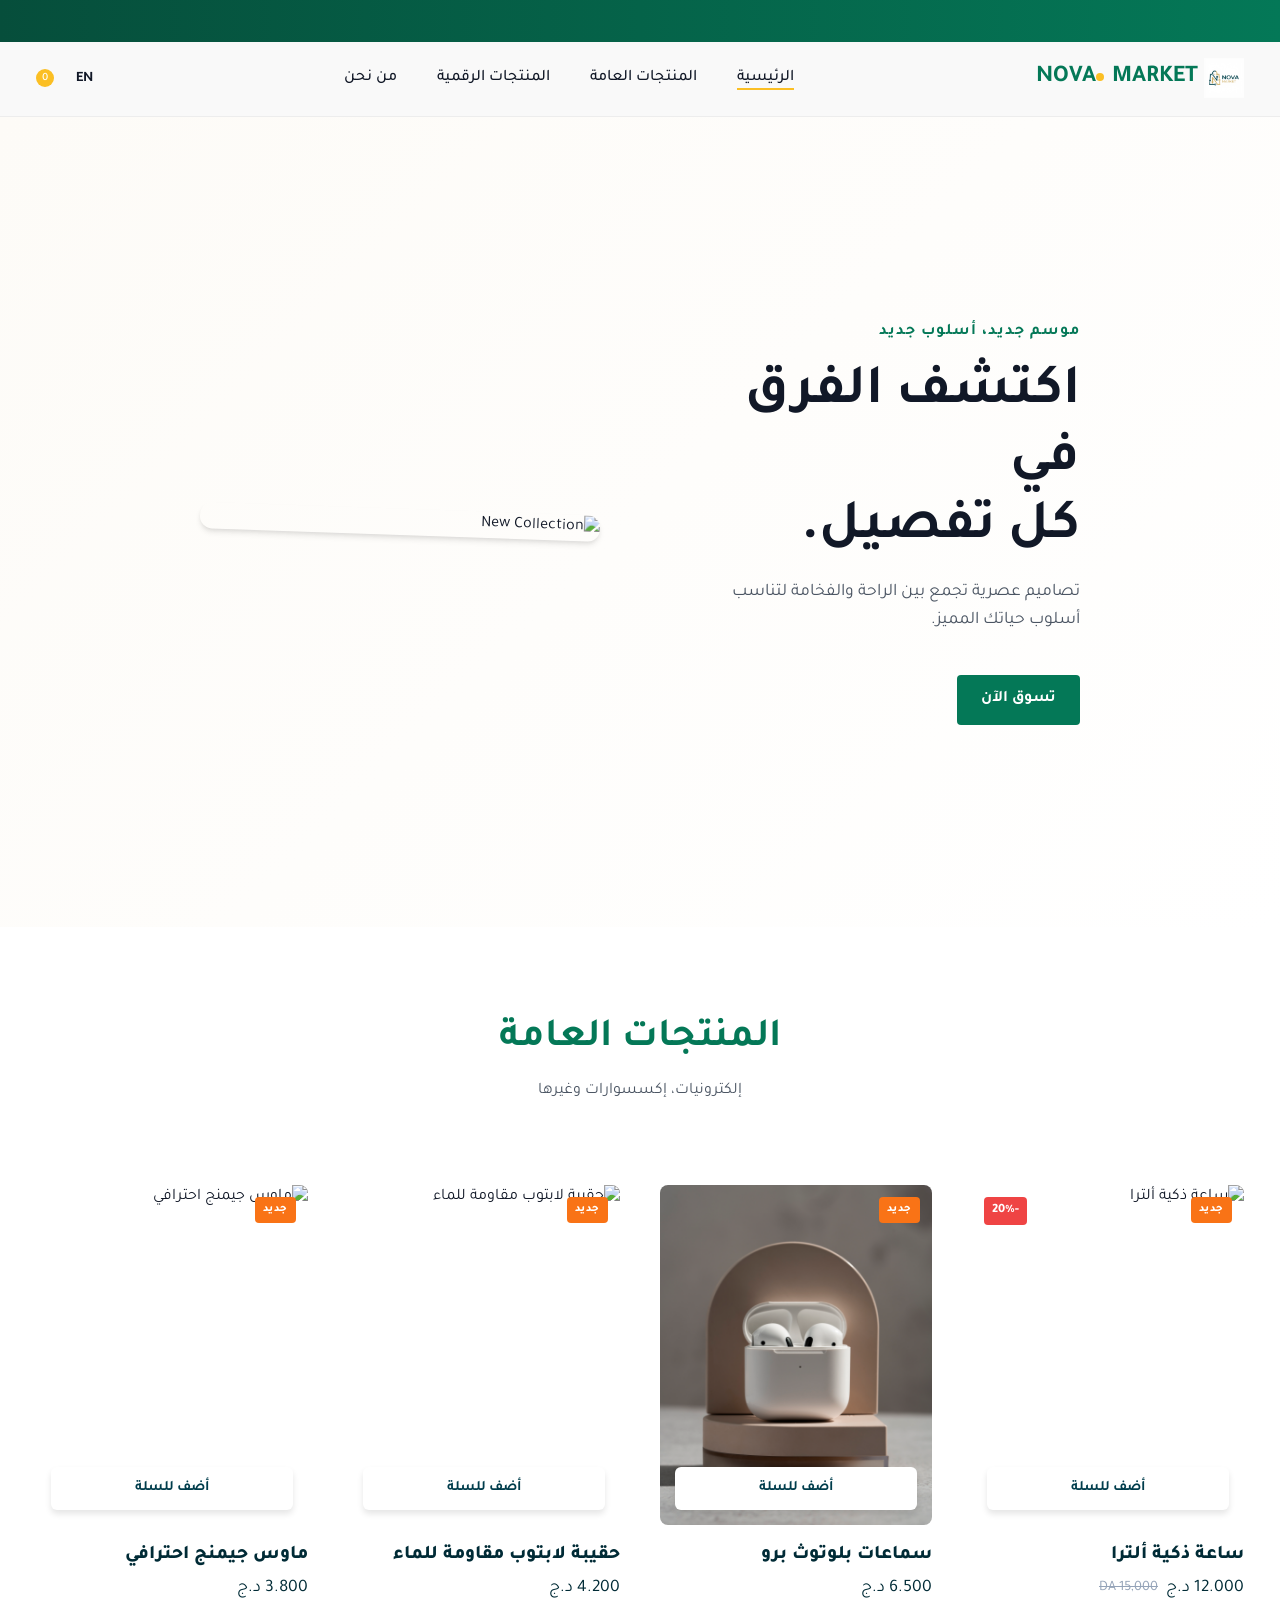
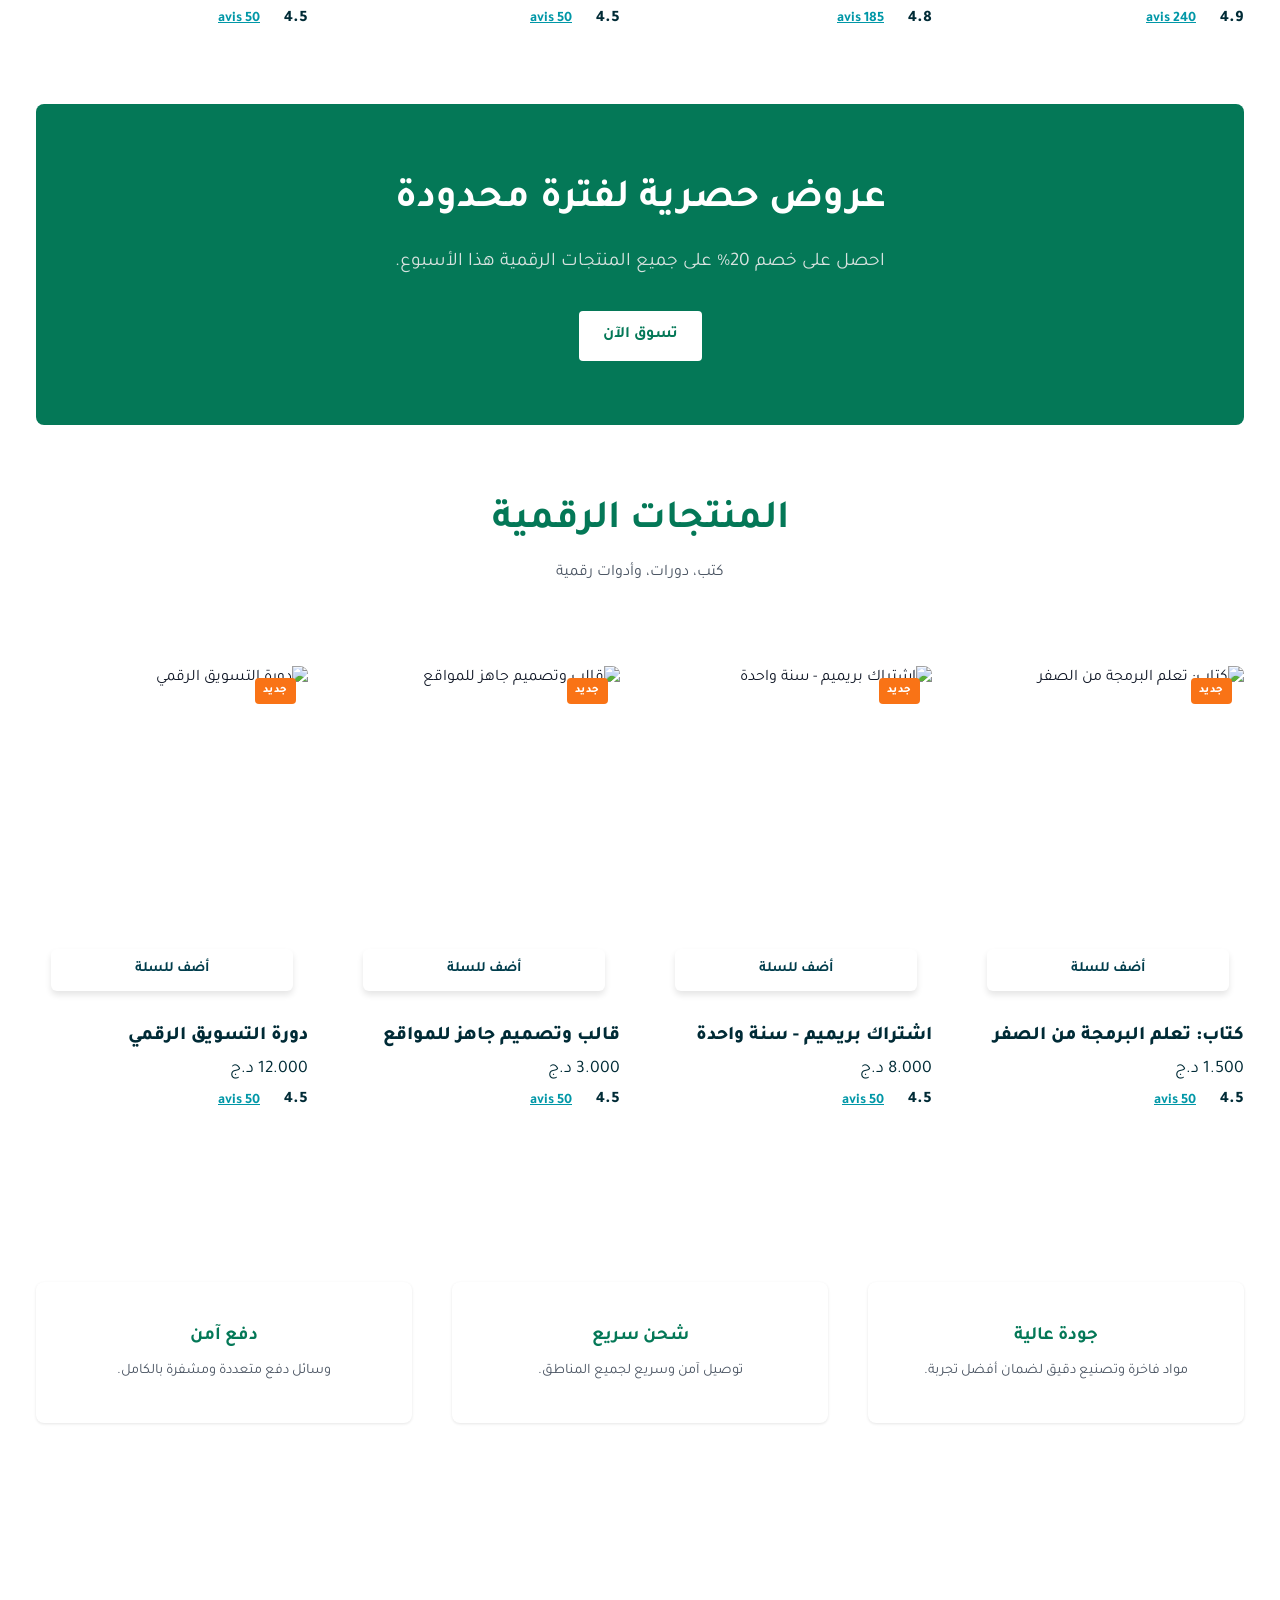
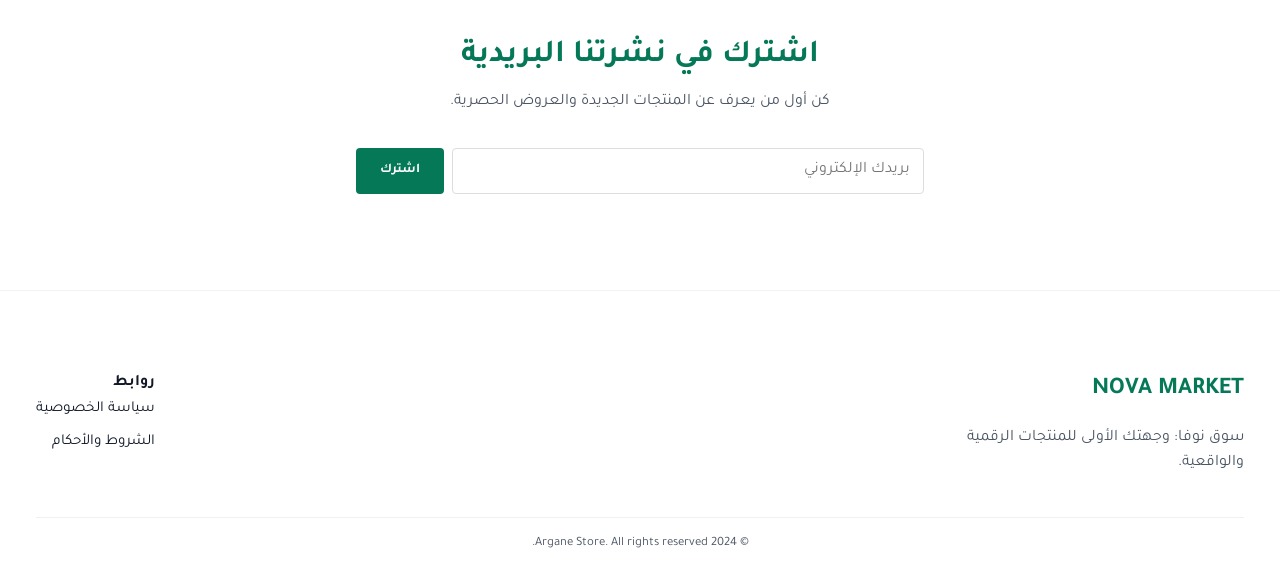
==== index.html @ 19241277 "Add files via upload" ====
<!DOCTYPE html>
<html lang="ar" dir="rtl">

<head>
    <meta charset="UTF-8">
    <meta name="viewport" content="width=device-width, initial-scale=1.0">
    <title>متجر نوفا | nova Store</title>

    <!-- Fonts -->
    <link rel="preconnect" href="https://fonts.googleapis.com">
    <link rel="preconnect" href="https://fonts.gstatic.com" crossorigin>
    <link
        href="https://fonts.googleapis.com/css2?family=Tajawal:wght@300;400;500;700&family=Montserrat:wght@300;400;500;600&display=swap"
        rel="stylesheet">

    <!-- Styles -->
    <link rel="stylesheet" href="style.css?v=2.1">

    <!-- Icons (Phosphor Icons for a modern look) -->
    <script src="https://unpkg.com/@phosphor-icons/web"></script>
</head>

<body class="home-page">

    <!-- Top Announcement Bar -->
    <div class="announcement-bar">
        <div class="container announcement-bar__content">
            <span data-i18n="top_bar_msg">توصيل مجاني للطلبات التي تزيد عن 5000 دج 🚚</span>
        </div>
    </div>

    <!-- Simple Header -->
    <header class="header">
        <div class="container header__container">
            <a href="#" class="logo">
                <img src="logo.png" alt="Nova Market"
                    style="height: 40px; display: inline-block; vertical-align: middle;">
                <span style="vertical-align: middle;">NOVA<span class="logo__dot"></span> MARKET</span>
            </a>

            <nav class="nav">
                <ul class="nav__list">
                    <li><a href="#home" class="nav__link active" data-i18n="home">الرئيسية</a></li>
                    <li><a href="#physical-grid" class="nav__link" data-i18n="nav_physical">المنتجات العامة</a></li>
                    <li><a href="#digital-grid" class="nav__link" data-i18n="nav_digital">المنتجات الرقمية</a></li>
                    <li><a href="#about" class="nav__link" data-i18n="about">من نحن</a></li>
                </ul>
            </nav>

            <div class="header__actions">
                <button id="lang-toggle" class="btn btn--icon" aria-label="Toggle Language">
                    <span class="lang-text">EN</span>
                </button>
                <button class="btn btn--icon cart-btn" aria-label="Cart">
                    <i class="ph ph-shopping-bag"></i>
                    <span class="cart-badge">0</span>
                </button>
            </div>
        </div>
    </header>

    <!-- Hero Section -->
    <section id="home" class="hero">
        <div class="container hero__container">
            <div class="hero__content">
                <span class="hero__subtitle" data-i18n="hero_subtitle">موسم جديد، أسلوب جديد</span>
                <h1 class="hero__title" data-i18n="hero_title">اكتشف الفرق في <br> كل تفصيل.</h1>
                <p class="hero__desc" data-i18n="hero_desc">تصاميم عصرية تجمع بين الراحة والفخامة لتناسب أسلوب حياتك
                    المميز.</p>
                <a href="#products" class="btn btn--primary" data-i18n="shop_now">تسوق الآن</a>
            </div>
            <div class="hero__image-wrapper">
                <img src="c:\Users\admin\Downloads\تخ.png"
                    alt="New Collection" class="hero__image">
            </div>
        </div>
    </section>



    <!-- Products Section -->
    <section id="products" class="section products">
        <div class="container">
            <div class="section__header">
                <h2 class="section__title" data-i18n="section_physical">منتجات عامة</h2>
                <p class="section__subtitle" data-i18n="subtitle_physical">إلكترونيات، إكسسوارات وغيرها</p>
            </div>
            <div id="physical-grid" class="product-grid" style="margin-bottom: 4rem;"></div>

            <!-- Promo Banner -->
            <div class="promo-banner">
                <div class="promo-content">
                    <h2 data-i18n="promo_title">عروض حصرية لفترة محدودة</h2>
                    <p data-i18n="promo_desc">احصل على خصم 20% على جميع المنتجات الرقمية هذا الأسبوع.</p>
                    <a href="#digital-grid" class="btn btn--primary" data-i18n="shop_now">اكتشف العروض</a>
                </div>
            </div>

            <div class="section__header">
                <h2 class="section__title" data-i18n="section_digital">منتجات رقمية</h2>
                <p class="section__subtitle" data-i18n="subtitle_digital">كتب، دورات، وأدوات رقمية</p>
            </div>
            <div id="digital-grid" class="product-grid"></div>
        </div>
    </section>

    <!-- About/Features Section -->
    <section id="about" class="section features">
        <div class="container features__container">
            <div class="feature-card">
                <i class="ph ph-medal feature__icon"></i>
                <h3 data-i18n="quality_title">جودة عالية</h3>
                <p data-i18n="quality_desc">مواد فاخرة وتصنيع دقيق لضمان أفضل تجربة.</p>
            </div>
            <div class="feature-card">
                <i class="ph ph-truck feature__icon"></i>
                <h3 data-i18n="shipping_title">شحن سريع</h3>
                <p data-i18n="shipping_desc">توصيل آمن وسريع لجميع المناطق.</p>
            </div>
            <div class="feature-card">
                <i class="ph ph-shield-check feature__icon"></i>
                <h3 data-i18n="payment_title">دفع آمن</h3>
                <p data-i18n="payment_desc">وسائل دفع متعددة ومشفرة بالكامل.</p>
            </div>
        </div>
    </section>

    <!-- Newsletter Section -->
    <section class="section newsletter">
        <div class="container newsletter__container">
            <h2 class="newsletter__title" data-i18n="newsletter_title">اشترك في نشرتنا البريدية</h2>
            <p class="newsletter__desc" data-i18n="newsletter_desc">كن أول من يعرف عن المنتجات الجديدة والعروض الحصرية.
            </p>
            <form class="newsletter__form" onsubmit="event.preventDefault(); alert('شكراً لاشتراكك!');">
                <input type="email" placeholder="بريدك الإلكتروني" required>
                <button type="submit" class="btn btn--primary" data-i18n="subscribe">اشترك</button>
            </form>
        </div>
    </section>

    <!-- Footer -->
    <footer class="footer">
        <div class="container">
            <div class="footer__content">
                <div class="footer__col">
                    <a href="#" class="logo logo--footer">NOVA MARKET</a>
                    <p class="footer__text" data-i18n="footer_desc">المتجر الرائد في عالم الموضة والأناقة العصرية.</p>
                </div>
                <div class="footer__col">
                    <h4 data-i18n="links">روابط</h4>
                    <ul class="footer__links">
                        <li><a href="#" data-i18n="privacy">سياسة الخصوصية</a></li>
                        <li><a href="#" data-i18n="terms">الشروط والأحكام</a></li>
                    </ul>
                </div>
            </div>
            <div class="footer__bottom">
                <p>&copy; 2024 Argane Store. All rights reserved.</p>
            </div>
        </div>
    </footer>

    <script src="script.js?v=2.1"></script>
    </script>
</body>

</html>
---- style.css ----
/* CSS Variables & Design System */
:root {
    /* Color Palette - Bold & Vibrant */
    --color-primary: #047857;
    /* Strong Emerald */
    --color-primary-dark: #064e3b;
    /* Deepest Green */
    --color-accent: #fbbf24;
    /* Vibrant Gold/Amber */

    --color-bg: #FFFFFF;
    /* Pure White */
    --color-bg-card: #ffffff;
    /* Pure White for Depth */
    --color-text-main: #111827;
    /* Near Black */
    --color-text-light: #4b5563;
    /* Gray-600 */

    /* Spacing */
    --container-width: 1240px;
    --spacing-xs: 0.5rem;
    --spacing-sm: 1rem;
    --spacing-md: 2.5rem;
    --spacing-lg: 5rem;

    /* Border Radius - Sharper/Stronger */
    --radius-sm: 4px;
    --radius-md: 8px;
    --radius-lg: 12px;

    /* Transitions */
    --transition: all 0.2s cubic-bezier(0.4, 0, 0.2, 1);

    /* Shadows - Stronger/Defined */
    --shadow-sm: 0 1px 3px rgba(0, 0, 0, 0.1);
    --shadow-md: 0 4px 6px -1px rgba(0, 0, 0, 0.1), 0 2px 4px -1px rgba(0, 0, 0, 0.06);
    --shadow-hover: 0 20px 25px -5px rgba(0, 0, 0, 0.1), 0 10px 10px -5px rgba(0, 0, 0, 0.04);
}

/* Announcement Bar - Animated & Attractive */
.announcement-bar {
    background: linear-gradient(90deg, #064e3b, #047857, #064e3b);
    /* Deep gradient */
    background-size: 200% 100%;
    color: #fff;
    font-size: 0.9rem;
    padding: 0.6rem 0;
    text-align: center;
    font-weight: 600;
    letter-spacing: 0.03em;
    overflow: hidden;
    position: relative;
    box-shadow: 0 2px 10px rgba(4, 120, 87, 0.2);
    animation: gradientShift 5s ease infinite;
}

.announcement-bar__content {
    display: flex;
    justify-content: center;
    align-items: center;
    gap: 0.5rem;
    white-space: nowrap;
    /* Optional: Marquee animation if text is long, or just pulse */
    animation: textPulse 3s ease-in-out infinite;
}

@keyframes gradientShift {
    0% {
        background-position: 0% 50%;
    }

    50% {
        background-position: 100% 50%;
    }

    100% {
        background-position: 0% 50%;
    }
}

@keyframes textPulse {
    0% {
        transform: scale(1);
        opacity: 0.95;
    }

    50% {
        transform: scale(1.02);
        opacity: 1;
    }

    100% {
        transform: scale(1);
        opacity: 0.95;
    }
}

/* If the user specifically meant "scrolling" like a ticker: */
/* 
.announcement-bar__content {
    animation: marquee 15s linear infinite;
    min-width: 100%;
}
@keyframes marquee {
    0% { transform: translateX(100%); }
    100% { transform: translateX(-100%); }
}
*/
/* Sticking to Pulse + Gradient for "Attractive" as moving text can be annoying if short. 
   User said "move", but for short text, a pulse/highlight is often better. 
   Let's assume simply making the background move (gradient) and text pulse is 'attractive'. 
   Wait, user said "make the bar move", usually implies ticker. 
   Let's do a subtle sliding entry or just the gradient movement which "moves".
   Actually, "شريط يتحرك" often means news ticker. 
   Let's implement a clean ticker effect.
*/

.announcement-bar__content {
    display: inline-block;
    padding-left: 100%;
    animation: marquee 20s linear infinite;
}

@keyframes marquee {
    0% {
        transform: translate(0, 0);
    }

    100% {
        transform: translate(-100%, 0);
    }

    /* LTR */
}

/* RTL Support for marquee */
html[dir="rtl"] .announcement-bar__content {
    animation: marqueeRTL 20s linear infinite;
    padding-left: 0;
    padding-right: 100%;
    /* Start from right */
}

@keyframes marqueeRTL {
    0% {
        transform: translate(0, 0);
    }

    100% {
        transform: translate(100%, 0);
    }
}

/* Reset & Base */
* {
    margin: 0;
    padding: 0;
    box-sizing: border-box;
    font-family: inherit;
    /* Inherit font family for inputs too */
}

html {
    scroll-behavior: smooth;
}

body {
    font-family: 'Tajawal', sans-serif;
    /* Default AR font */
    background-color: var(--color-bg);
    color: var(--color-text-main);
    line-height: 1.6;
    overflow-x: hidden;
}

/* LTR Override for English */
html[lang="en"] body {
    font-family: 'Montserrat', sans-serif;
}

a {
    text-decoration: none;
    color: inherit;
    transition: var(--transition);
}

ul {
    list-style: none;
}

img {
    max-width: 100%;
    display: block;
}

/* Utility Classes */
.container {
    max-width: var(--container-width);
    margin: 0 auto;
    padding: 0 var(--spacing-sm);
}

.btn {
    display: inline-flex;
    align-items: center;
    justify-content: center;
    padding: 0.75rem 1.5rem;
    font-weight: 500;
    border-radius: var(--radius-sm);
    cursor: pointer;
    transition: var(--transition);
    border: none;
    outline: none;
    gap: 0.5rem;
}

.btn--primary {
    background-color: var(--color-primary);
    color: #fff;
    font-weight: 700;
}

.btn--primary:hover {
    background-color: var(--color-primary-dark);
    transform: translateY(-2px);
    box-shadow: var(--shadow-md);
}

.btn--block {
    width: 100%;
}

.btn--icon {
    background: transparent;
    color: var(--color-text-main);
    padding: 0.5rem;
    border-radius: 50%;
    font-size: 1.5rem;
}

.btn--icon:hover {
    background-color: rgba(0, 0, 0, 0.05);
    color: var(--color-primary);
}

/* Header */
.header {
    background-color: rgba(249, 249, 249, 0.9);
    backdrop-filter: blur(10px);
    position: sticky;
    top: 0;
    z-index: 100;
    padding: var(--spacing-sm) 0;
    border-bottom: 1px solid rgba(0, 0, 0, 0.05);
}

.header__container {
    display: flex;
    justify-content: space-between;
    align-items: center;
}

.logo {
    font-size: 1.5rem;
    font-weight: 700;
    color: var(--color-primary);
    position: relative;
}

.logo__dot {
    display: inline-block;
    width: 8px;
    height: 8px;
    background-color: var(--color-accent);
    border-radius: 50%;
    margin-right: 2px;
    /* RTL margin */
}

html[lang="en"] .logo__dot {
    margin-right: 0;
    margin-left: 2px;
}

.nav__list {
    display: flex;
    gap: var(--spacing-md);
}

.nav__link {
    font-weight: 500;
    color: var(--color-text-main);
    position: relative;
}

.nav__link::after {
    content: '';
    position: absolute;
    bottom: -4px;
    right: 0;
    width: 0;
    height: 2px;
    background-color: var(--color-accent);
    transition: var(--transition);
}

html[lang="en"] .nav__link::after {
    left: 0;
    right: auto;
}

.nav__link:hover::after,
.nav__link.active::after {
    width: 100%;
}

.header__actions {
    display: flex;
    align-items: center;
    gap: var(--spacing-sm);
}

.lang-text {
    font-size: 0.9rem;
    font-weight: 700;
}

.cart-btn {
    position: relative;
}

.cart-badge {
    position: absolute;
    top: -2px;
    right: -2px;
    background-color: var(--color-accent);
    color: #fff;
    font-size: 0.7rem;
    width: 18px;
    height: 18px;
    border-radius: 50%;
    display: flex;
    align-items: center;
    justify-content: center;
}

/* Hero Section */
.hero {
    padding: var(--spacing-lg) 0;
    min-height: 80vh;
    display: flex;
    align-items: center;
    position: relative;
    overflow: hidden;
}

.hero__container {
    display: flex;
    align-items: center;
    justify-content: space-between;
    gap: var(--spacing-lg);
    flex-wrap: wrap;
}

.hero__content {
    flex: 1;
    min-width: 300px;
    z-index: 10;
}

.hero__image {
    width: 100%;
    border-radius: var(--radius-lg);
    box-shadow: var(--shadow-md);
    transform: rotate(2deg);
    transition: var(--transition);
}

.hero__image:hover {
    transform: rotate(0deg);
}

/* Categories Section */
.categories__grid {
    display: grid;
    grid-template-columns: repeat(auto-fit, minmax(150px, 1fr));
    gap: var(--spacing-md);
    text-align: center;
    margin-bottom: var(--spacing-lg);
}

.category-card {
    background: #fff;
    padding: 2rem 1rem;
    border-radius: var(--radius-md);
    box-shadow: var(--shadow-sm);
    transition: var(--transition);
    cursor: pointer;
    border: 1px solid transparent;
}

.category-card:hover {
    transform: translateY(-5px);
    border-color: var(--color-primary);
    box-shadow: var(--shadow-hover);
}

.category-icon {
    font-size: 2.5rem;
    color: var(--color-primary);
    margin-bottom: 1rem;
}

.category-card span {
    font-weight: 700;
    color: var(--color-text-main);
}

.hero__subtitle {
    display: inline-block;
    color: var(--color-primary);
    font-weight: 600;
    margin-bottom: var(--spacing-sm);
    text-transform: uppercase;
    letter-spacing: 1px;
}

.hero__title {
    font-size: 3.5rem;
    line-height: 1.2;
    margin-bottom: var(--spacing-sm);
    color: var(--color-text-main);
}

.hero__desc {
    color: var(--color-text-light);
    font-size: 1.1rem;
    margin-bottom: var(--spacing-md);
    max-width: 500px;
}

.hero__image-wrapper {
    flex: 1;
    min-width: 300px;
    position: relative;
}

.hero__image-placeholder {
    width: 100%;
    padding-bottom: 110%;
    /* Aspect ratio */
    background: linear-gradient(135deg, #e0e0e0 0%, #f0f0f0 100%);
    border-radius: var(--radius-lg) 0 var(--radius-lg) var(--radius-lg);
    box-shadow: var(--shadow-md);
    position: relative;
    overflow: hidden;
}

.hero__image-placeholder::before {
    content: '';
    position: absolute;
    top: -50%;
    left: -50%;
    width: 200%;
    height: 200%;
    background: radial-gradient(circle, var(--color-accent) 0%, transparent 60%);
    opacity: 0.1;
    animation: rotate 20s linear infinite;
}

@keyframes rotate {
    from {
        transform: rotate(0deg);
    }

    to {
        transform: rotate(360deg);
    }
}

/* Sections */
.section {
    padding: var(--spacing-lg) 0;
}

.section__header {
    text-align: center;
    margin-bottom: var(--spacing-lg);
}

.section__title {
    font-size: 2.5rem;
    color: var(--color-primary);
    margin-bottom: var(--spacing-xs);
}

.section__subtitle {
    color: var(--color-text-light);
}

/* Product Grid */
.product-grid {
    display: grid;
    grid-template-columns: repeat(auto-fill, minmax(220px, 1fr));
    gap: var(--spacing-md);
}

/* Reference Replica Styles */
:root {
    /* Extracting colors from reference */
    --color-nutri-dark: #002b36;
    /* Dark Blue/Green Text */
    --color-nutri-green-bg: #bcd692;
    /* Soft image background */
    --color-nutri-orange: #fb923c;
    /* Badge */
    --color-nutri-teal: #14b8a6;
    /* Stars */
}

.product-card {
    background: transparent;
    /* Card itself transparent on the page */
    border: none;
    display: flex;
    flex-direction: column;
    gap: 0.5rem;
}

.product-card:hover {
    transform: none;
    /* Reference might not move */
    box-shadow: none;
}

.product-image-wrapper {
    position: relative;
    padding-top: 125%;
    /* Taller aspect ratio */
    background: transparent;
    /* Removed gradient */
    border-radius: 8px;
    /* Slightly rounded */
    overflow: hidden;
    cursor: pointer;
}

.product-image {
    position: absolute;
    top: 0;
    left: 0;
    width: 100%;
    height: 100%;
    object-fit: cover;
    /* Fill the area completely */
    transition: transform 0.3s ease;
}

/* Badge - "NOUVEAU" style */
.badge-new {
    position: absolute;
    top: 12px;
    left: 12px;
    background-color: #f97316;
    /* Orange */
    color: #fff;
    font-size: 0.7rem;
    font-weight: 800;
    padding: 4px 8px;
    border-radius: 4px;
    text-transform: uppercase;
    letter-spacing: 0.05em;
    z-index: 2;
}

/* Discount Badge */
.badge-discount {
    position: absolute;
    top: 12px;
    right: 12px;
    /* Opposite side of New badge */
    background-color: #ef4444;
    /* Red */
    color: #fff;
    font-size: 0.8rem;
    font-weight: 800;
    padding: 4px 8px;
    border-radius: 4px;
    z-index: 2;
}

/* RTL support for badges */
html[dir="rtl"] .badge-new {
    right: 12px;
    left: auto;
}

html[dir="rtl"] .badge-discount {
    left: 12px;
    right: auto;
}

/* Floating White Button */
.add-to-cart-btn-nutri {
    position: absolute;
    bottom: 15px;
    left: 15px;
    right: 15px;
    background-color: #ffffff;
    color: #003d4c;
    /* Dark Teal Text */
    border: none;
    padding: 0.8rem;
    border-radius: 6px;
    font-weight: 700;
    font-size: 0.9rem;
    cursor: pointer;
    text-transform: uppercase;
    box-shadow: 0 4px 6px rgba(0, 0, 0, 0.1);
    transition: all 0.2s;
    width: calc(100% - 30px);
    /* Account for positioning */
    z-index: 5;
    text-align: center;
}

.add-to-cart-btn-nutri:hover {
    background-color: #f8fafc;
    transform: translateY(-2px);
}

.product-info {
    padding: 0.5rem 0;
}

.product-title {
    font-size: 1.2rem;
    font-weight: 800;
    color: #002b36;
    /* Dark Text */
    margin-bottom: 0.2rem;
}

.product-price {
    font-size: 1.1rem;
    color: #002b36;
    font-weight: 400;
    /* Thinner font for price */
    display: flex;
    align-items: center;
    gap: 0.5rem;
}

.old-price {
    text-decoration: line-through;
    color: #94a3b8;
    font-size: 0.9rem;
}

.product-rating-row {
    display: flex;
    align-items: center;
    gap: 0.5rem;
    margin-top: 0.25rem;
}

.rating-score {
    font-weight: 800;
    color: #002b36;
    font-size: 1rem;
}

.stars {
    color: #0097a7;
    /* Teal stars */
    display: flex;
    gap: 2px;
}

.review-count {
    color: #0097a7;
    font-size: 0.9rem;
    text-decoration: underline;
    font-weight: 600;
    cursor: pointer;
}

/* Features */
.features__container {
    display: grid;
    grid-template-columns: repeat(3, 1fr);
    gap: var(--spacing-md);
}

.feature-card {
    text-align: center;
    padding: var(--spacing-md);
    background-color: var(--color-bg-card);
    border-radius: var(--radius-md);
    box-shadow: var(--shadow-sm);
}

.feature__icon {
    font-size: 2.5rem;
    color: var(--color-accent);
    margin-bottom: var(--spacing-sm);
}

.feature-card h3 {
    margin-bottom: var(--spacing-xs);
    color: var(--color-primary);
}

.feature-card p {
    color: var(--color-text-light);
    font-size: 0.9rem;
}

/* Footer */
.footer {
    background-color: #fff;
    padding-top: var(--spacing-lg);
    border-top: 1px solid rgba(0, 0, 0, 0.05);
}

.footer__content {
    display: flex;
    justify-content: space-between;
    flex-wrap: wrap;
    gap: var(--spacing-md);
    padding-bottom: var(--spacing-md);
}

.logo--footer {
    margin-bottom: var(--spacing-sm);
    display: inline-block;
}

.footer__text {
    max-width: 300px;
    color: var(--color-text-light);
}

.footer__links li {
    margin-bottom: 8px;
}

.footer__links a {
    color: var(--color-text-main);
    font-size: 0.95rem;
}

.footer__links a:hover {
    color: var(--color-primary);
}

.footer__bottom {
    text-align: center;
    padding: var(--spacing-sm) 0;
    border-top: 1px solid #f0f0f0;
    color: var(--color-text-light);
    font-size: 0.8rem;
}

/* --- Product Page Specifics --- */

/* --- Product Page Template (Strong Layout) --- */
.product-layout {
    display: grid;
    grid-template-columns: 1.2fr 1fr;
    /* Image takes more space */
    gap: 4rem;
    align-items: start;
    margin-top: 2rem;
}

.main-image-wrapper {
    background-color: transparent;
    padding: 0;
    border-radius: var(--radius-lg);
    overflow: hidden;
    box-shadow: none;
    position: sticky;
    top: 100px;
}

.main-product-img {
    width: 100%;
    height: auto;
    object-fit: contain;
    /* Show full product cleanly */
    background-color: #f3f4f6;
    border-radius: var(--radius-lg);
    border: 1px solid #e5e7eb;
}

/* Structured Form "Card" - Simplified */
.form-card {
    background-color: #ecfdf5;
    /* Soft Emerald Background */
    padding: 2rem;
    border-radius: var(--radius-lg);
    box-shadow: none;
    /* Removed heavy shadow */
    border: 1px solid #d1fae5;
}

.form-card h2 {
    color: var(--color-primary-dark);
    font-size: 1.5rem;
    padding-bottom: 0.5rem;
    border-bottom: 2px solid var(--color-primary);
    margin-bottom: 1.5rem;
    display: inline-block;
}

.form-group label {
    font-size: 0.9rem;
    color: var(--color-text-main);
    margin-bottom: 0.4rem;
    font-weight: 600;
}

/* Hide Icons for Simplicity */
.input-icon {
    display: none;
}

.order-form input,
.order-form select {
    width: 100%;
    padding: 0.8rem 1rem;
    /* Adjusted padding since icons are gone */
    border: 1px solid #d1fae5;
    /* Softer border */
    border-radius: var(--radius-sm);
    background-color: #ffffff;
    font-weight: 400;
    transition: all 0.2s;
}

.order-form input:focus,
.order-form select:focus {
    border-color: var(--color-primary);
    box-shadow: 0 0 0 3px rgba(4, 120, 87, 0.2);
    /* Softer ring */
}

.product-page-title {
    font-size: 2.5rem;
    font-weight: 800;
    /* Extra bold */
    color: var(--color-text-main);
    line-height: 1.2;
}

.product-page-price {
    font-size: 2rem;
    color: var(--color-primary);
    font-weight: 800;
    background: rgba(4, 120, 87, 0.1);
    display: inline-block;
    padding: 0.5rem 1rem;
    border-radius: var(--radius-md);
    margin: 1rem 0 2rem;
}

.product-page-desc {
    font-size: 1.1rem;
    line-height: 1.6;
    color: var(--color-text-light);
    margin-bottom: 2rem;
    max-width: 90%;
}

.order-summary-mini {
    background-color: #f9f9f9;
    padding: var(--spacing-sm);
    border-radius: var(--radius-sm);
    margin: var(--spacing-md) 0;
}

.summary-row {
    display: flex;
    justify-content: space-between;
    font-weight: 700;
    font-size: 1.1rem;
    color: var(--color-primary);
}

.shipping-note {
    font-size: 0.8rem;
    color: var(--color-text-light);
    margin-top: 4px;
}

.trust-msg {
    text-align: center;
    font-size: 0.85rem;
    color: #888;
    margin-top: var(--spacing-sm);
    display: flex;
    align-items: center;
    justify-content: center;
    gap: 0.4rem;
}

/* Responsive Product Page */
@media (max-width: 900px) {
    .product-layout {
        grid-template-columns: 1fr;
    }

    .product-gallery-section {
        position: static;
        margin-bottom: var(--spacing-md);
    }

    .form-row {
        grid-template-columns: 1fr;
    }
}

@media (max-width: 768px) {
    .hero__title {
        font-size: 2.5rem;
    }

    .hero__container {
        flex-direction: column-reverse;
        text-align: center;
    }

    .features__container {
        grid-template-columns: 1fr;
    }

    .nav__list {
        display: none;
        /* Mobile menu todo */
    }
}

/* Improved Hero */
.hero {
    min-height: 90vh;
    /* Taller */
    background: linear-gradient(135deg, #fdfbf7 0%, #fff 100%);
    /* Subtle gradient */
}

/* Promo Banner */
.promo-banner {
    background-color: var(--color-primary);
    color: #fff;
    padding: 4rem 2rem;
    border-radius: var(--radius-md);
    text-align: center;
    margin: 4rem 0;
    position: relative;
    overflow: hidden;
    background-image: url('https://images.unsplash.com/photo-1557683316-973673baf926?ixlib=rb-4.0.3&auto=format&fit=crop&w=1200&q=80');
    background-size: cover;
    background-position: center;
    background-blend-mode: multiply;
}

.promo-content {
    position: relative;
    z-index: 2;
    max-width: 600px;
    margin: 0 auto;
}

.promo-banner h2 {
    font-size: 2.5rem;
    margin-bottom: 1rem;
    color: #fff;
}

.promo-banner p {
    font-size: 1.2rem;
    margin-bottom: 2rem;
    opacity: 0.9;
    color: #eee;
}

.promo-banner .btn--primary {
    background-color: #fff;
    color: var(--color-primary);
}

.promo-banner .btn--primary:hover {
    background-color: var(--color-accent);
    color: #fff;
}

/* Newsletter Section */
.newsletter {
    background-color: var(--color-bg-card);
    text-align: center;
    padding: 6rem 0;
    margin-top: 2rem;
}

.newsletter__container {
    max-width: 600px;
}

.newsletter__title {
    font-size: 2rem;
    color: var(--color-primary);
    margin-bottom: 0.5rem;
}

.newsletter__desc {
    color: var(--color-text-light);
    margin-bottom: 2rem;
}

.newsletter__form {
    display: flex;
    gap: 0.5rem;
}

.newsletter__form input {
    flex: 1;
    padding: 0.8rem;
    border: 1px solid #ddd;
    border-radius: var(--radius-sm);
    font-size: 1rem;
}

/* Center features */
.features__container {
    text-align: center;
}

/* Success Page Override */
.success-message {
    text-align: center;
    padding: 3rem 1rem;
    max-width: 600px;
    margin: 4rem auto;
    background-color: #f0fdf4;
    /* Light Green */
    border: 1px solid #86efac;
    /* Green Border */
    border-radius: var(--radius-lg);
    box-shadow: var(--shadow-sm);
}

.success-message .btn--primary {
    background-color: #27ae60;
}

.success-message .btn--primary:hover {
    background-color: #219150;
}

.success-icon-wrapper {
    font-size: 5rem;
    color: #27ae60;
    margin-bottom: 1rem;
    animation: popIn 0.6s cubic-bezier(0.175, 0.885, 0.32, 1.275);
}

.success-title {
    font-size: 2rem;
    font-weight: 700;
    color: #27ae60;
    margin-bottom: 0.5rem;
}

.success-desc {
    color: var(--color-text-light);
    margin-bottom: 2rem;
    font-size: 1.1rem;
}

.divider {
    height: 1px;
    background-color: #eee;
    margin: 3rem auto;
    max-width: 200px;
}

.center-text {
    text-align: center;
}

@keyframes popIn {
    0% {
        transform: scale(0);
        opacity: 0;
    }

    100% {
        transform: scale(1);
        opacity: 1;
    }
}
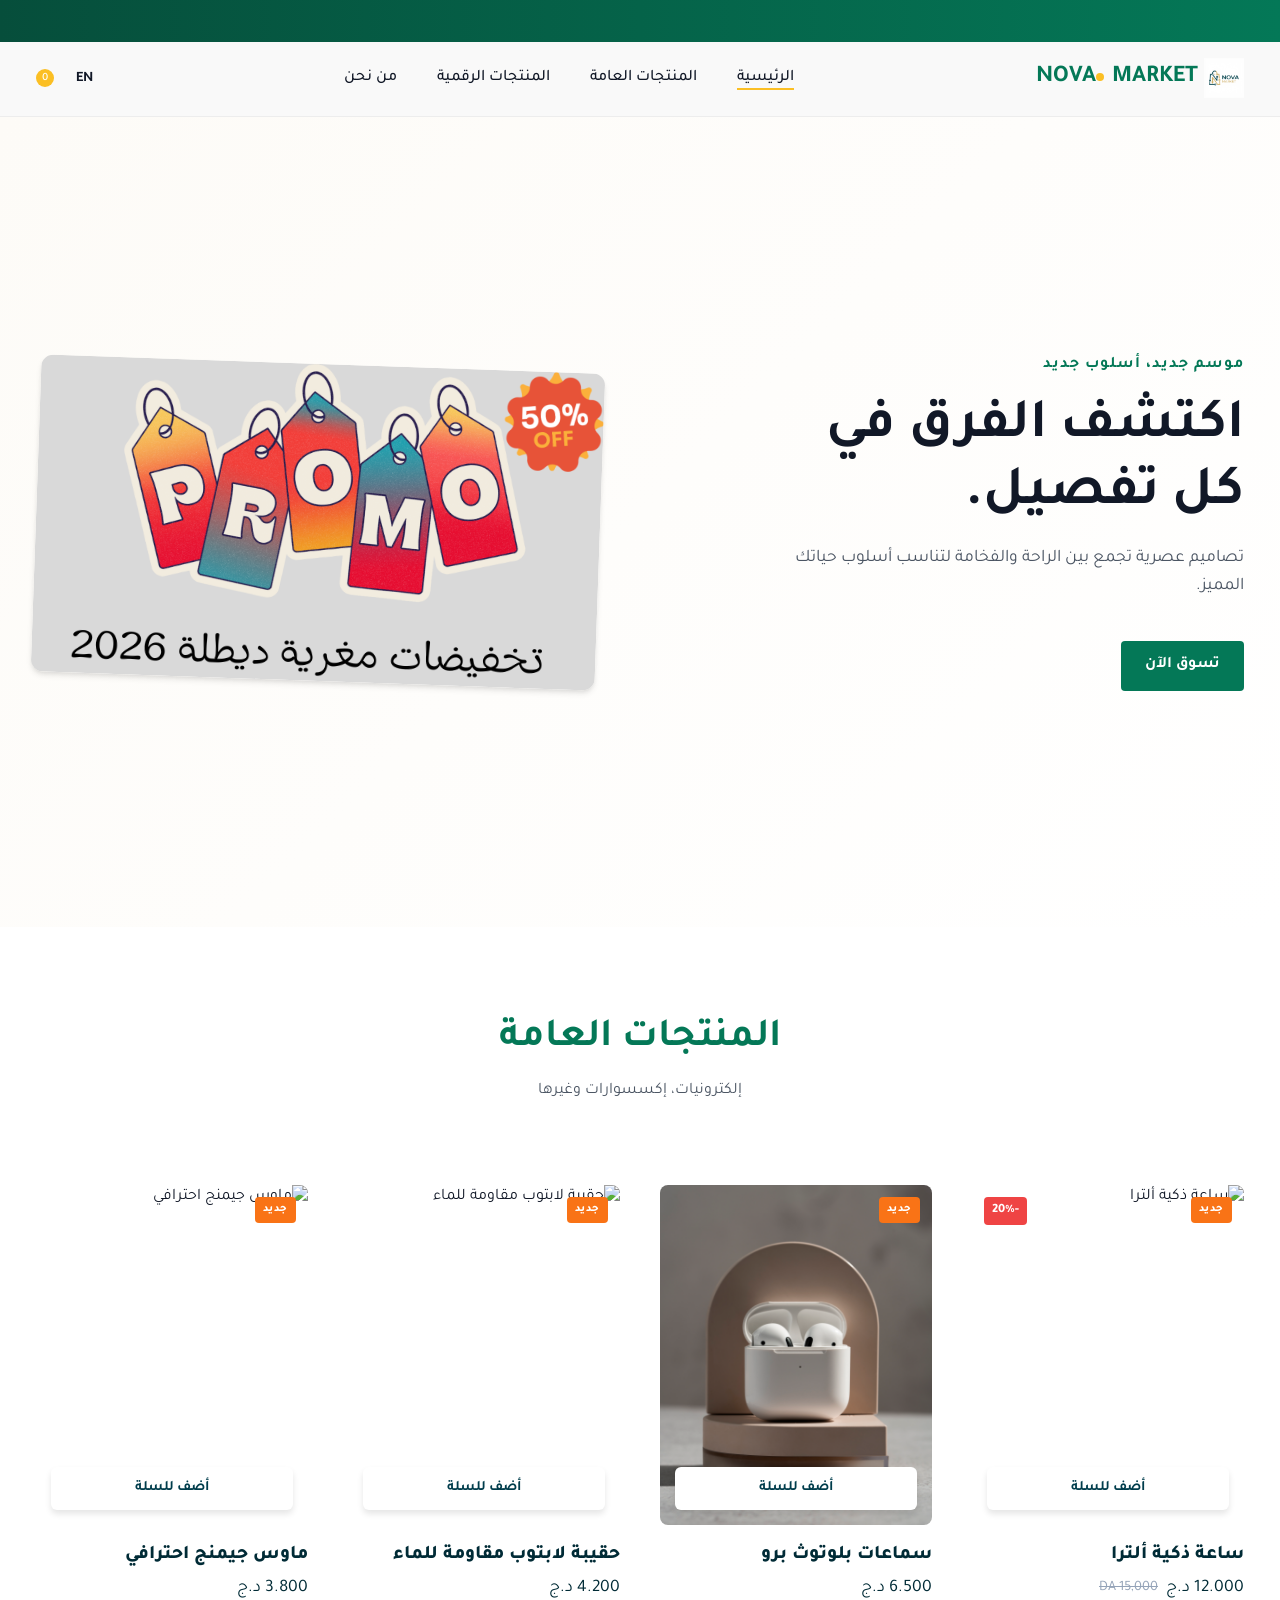
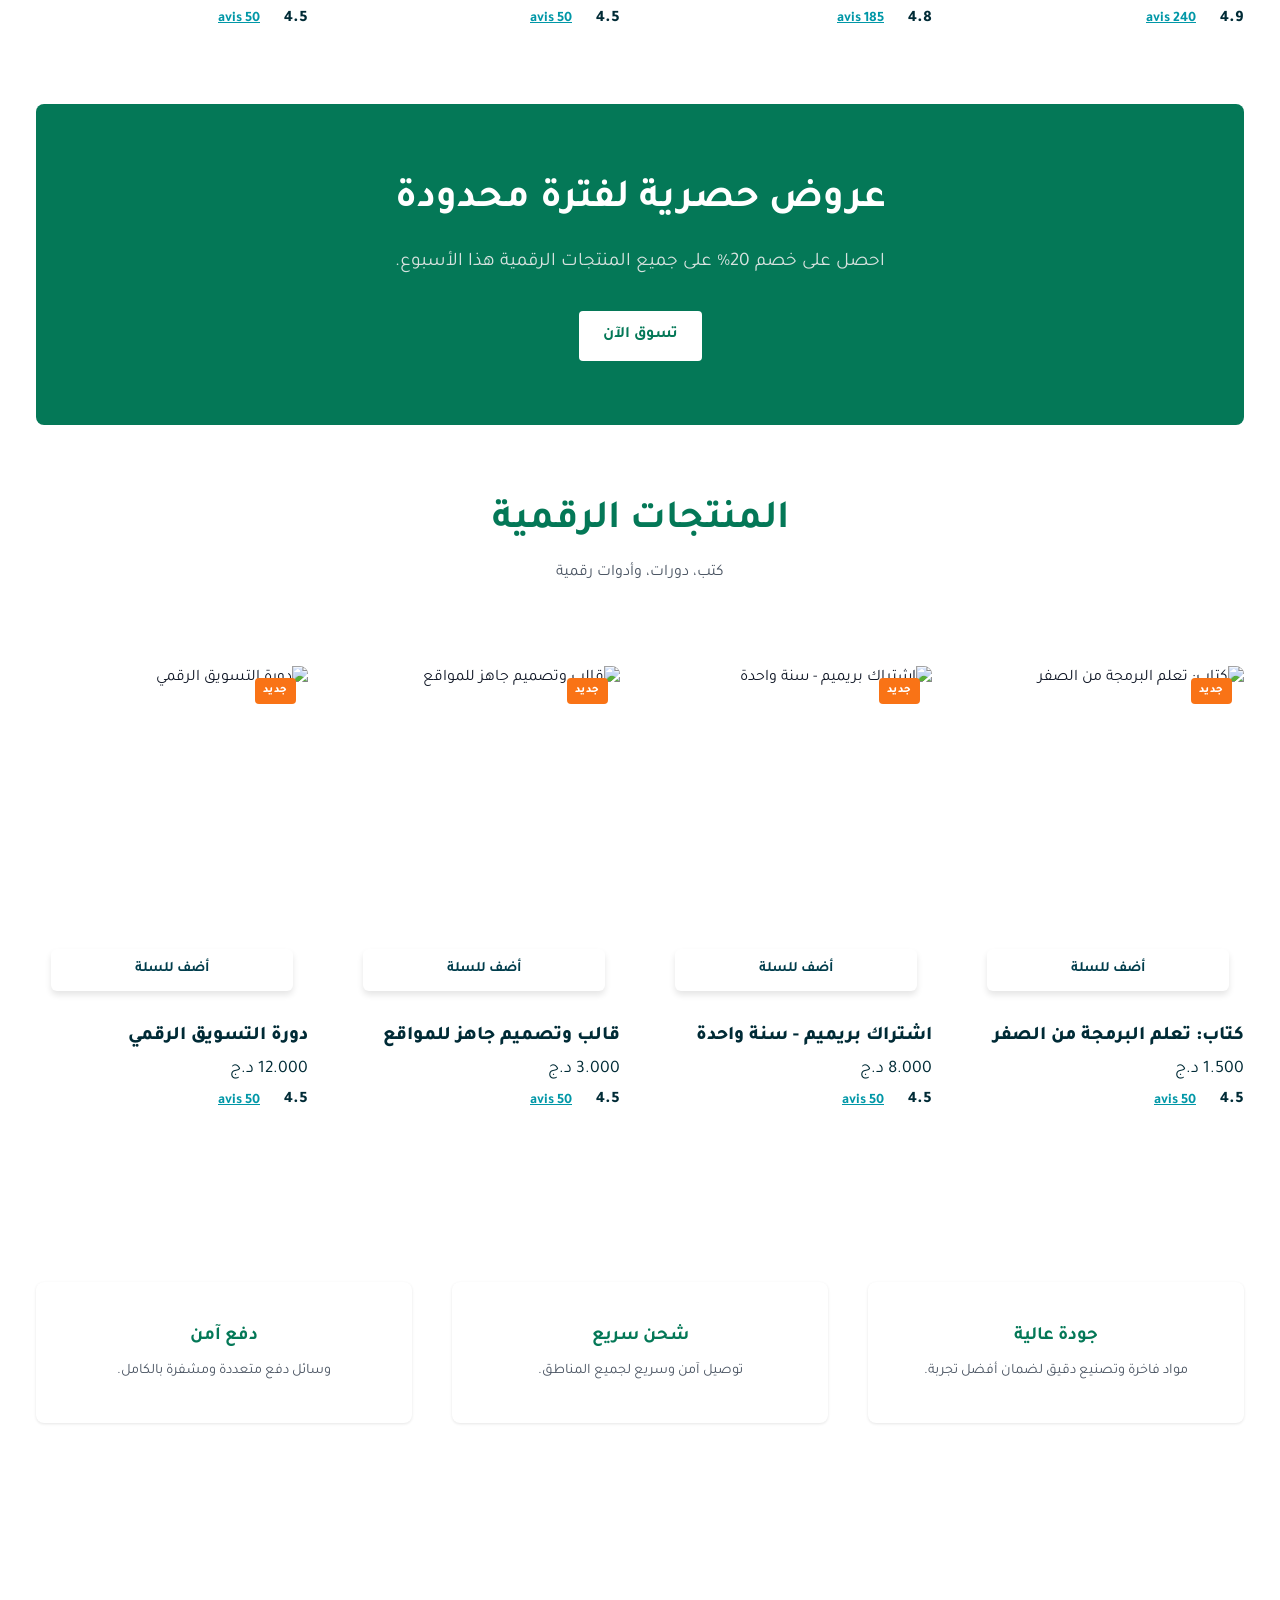
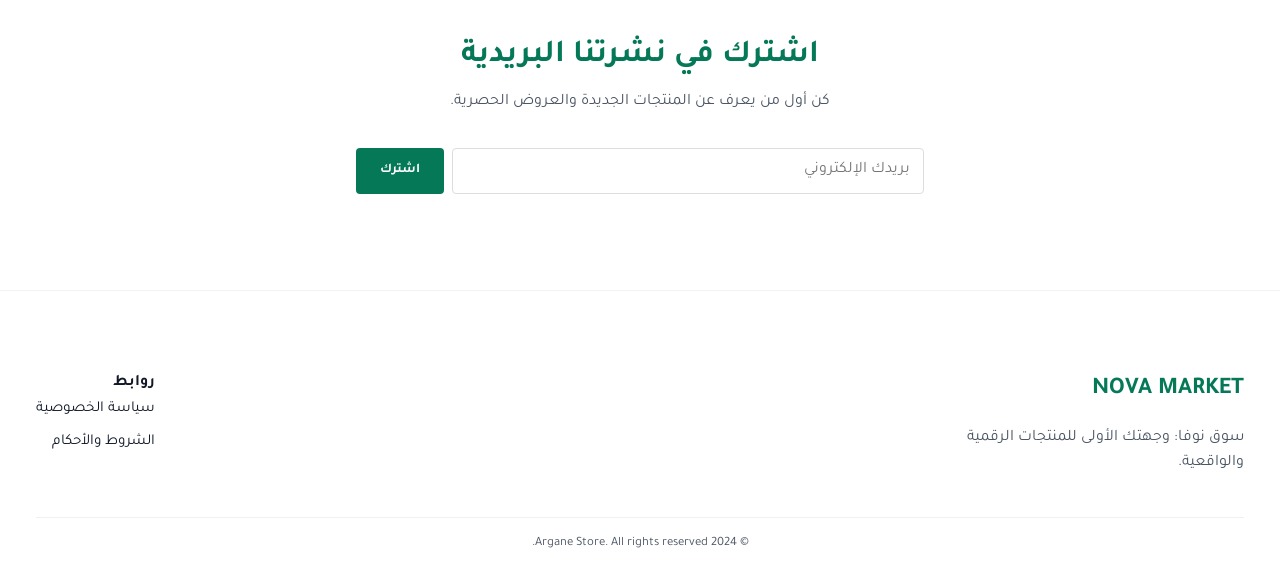
==== commit 3f61376f: "Update index.html" ====
--- a/index.html
+++ b/index.html
@@ -70,7 +70,7 @@
                 <a href="#products" class="btn btn--primary" data-i18n="shop_now">تسوق الآن</a>
             </div>
             <div class="hero__image-wrapper">
-                <img src="c:\Users\admin\Downloads\تخ.png"
+                <img src="IMAG2.png"
                     alt="New Collection" class="hero__image">
             </div>
         </div>
@@ -164,4 +164,6 @@
     </script>
 </body>
 
-</html>+
+</html>
+
